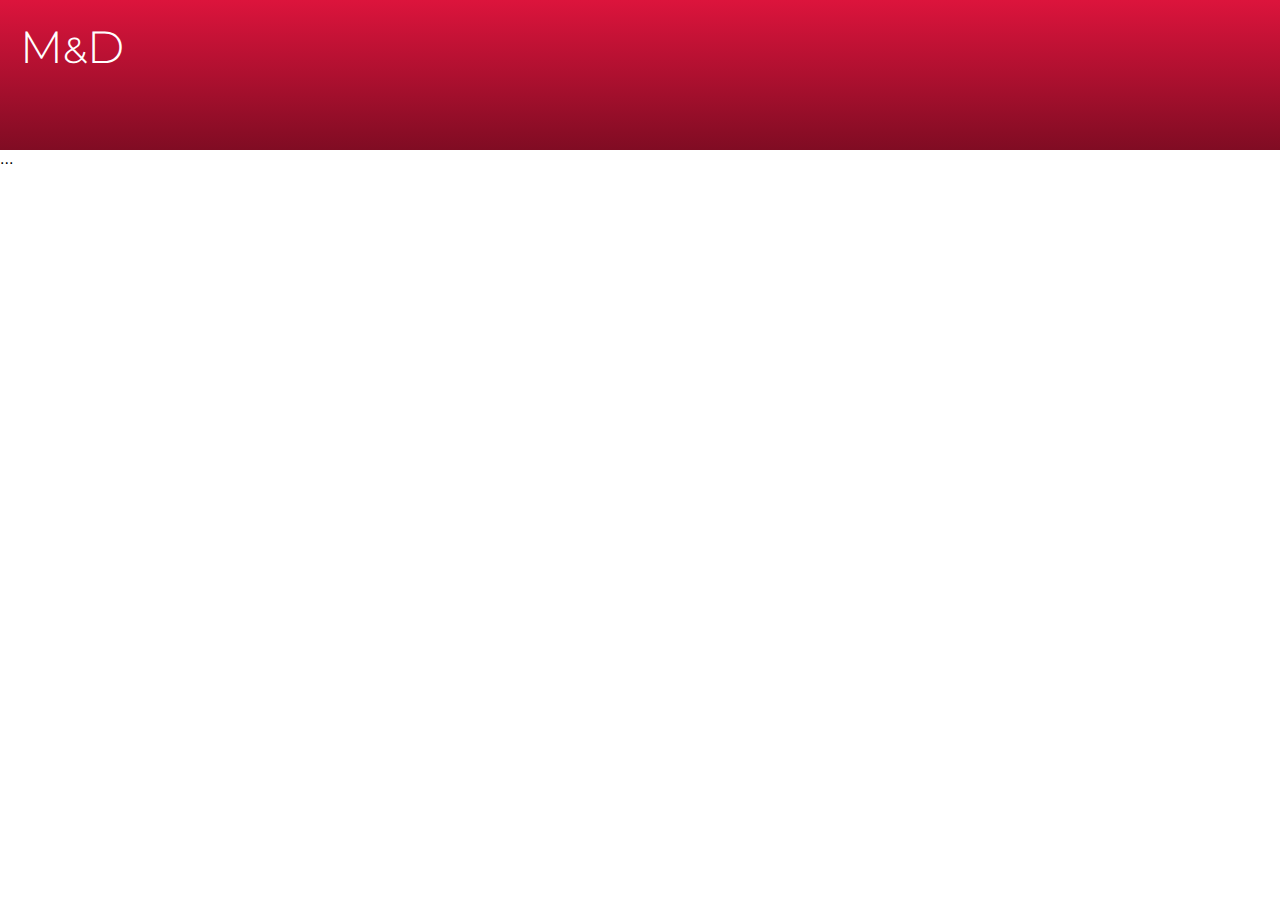
==== med/index.html @ c536caf4 "333" ====
<!DOCTYPE html>
<html lang="pt-br">
<head>
    <meta charset="UTF-8">
    <meta http-equiv="X-UA-Compatible" content="IE=edge">
    <meta name="viewport" content="width=device-width, initial-scale=1.0">
    <title>Document</title>
    <link rel="stylesheet" href="style.css">

</head>
<body>
    <header>
        <h1>M&D</h1>
        
    </header>
    <main>
        
              
        
    </main>
    <footer>
        <p>...</p>
    </footer><!--  <section>
                <p>Musicas que gostei do album.</p>
                  <h2>Somenthing Real & Here, Here and Here</h2>
                        <ul>
                            <li class="musica">Setting Up Sunday</li>
                  
                            <li class="musica">Courage, Robert</li>
                            <li class="musica">Getaways Turned Holidays</li>
                  
                            <li class="musica">Nineteen Stars</li>
                            <li class="musica">Masterpiece</li>
                  
                            <li class="musica">Indiana</li>
                  
                            <li class="musica">Tell Mary</li>
                  
                            <li class="musica">Roses</li>
                  
                            <li class="musica">Monster</li>
                        </ul>
                    <h2>It's Always Stormy in Tillamook</h2>
                        <ul>
                            <li>My Ugly Mouth</li>
                            <li>Less of Me</li>
                            <li>The Place Where I Feel Most Like Me</li>
                            <li>Down the Open Road</li>
                        </ul>
              </section>

                    <h2>Outras musicas</h2>
                    <ul>
                        <li>What are you into</li>
                        
                    </ul> -->
</body>
</html>
---- med/style.css ----
@charset "UTF-8";

@import url('https://fonts.googleapis.com/css2?family=Montserrat:ital,wght@0,100;0,200;0,300;0,400;0,500;0,600;0,700;0,800;0,900;1,100;1,200;1,300;1,400;1,500;1,600;1,700;1,800;1,900&family=Share+Tech+Mono&display=swap');

* {
    padding: 0px;
    margin: 0px;
}

:root {
        --cor01: #DC143C;
        --cor02: #800c23;
        --cor03: #E8153F;

        --fontepadrao: Arial, Helvetica, sans-serif;
        --fontespecial: 'Montserrat', sans-serif;
}

body {
   
    font-family: var(--fontepadrao);
}

header {
    height: 150px;
    background-image: linear-gradient(to bottom, var(--cor01), var(--cor02));
}

header h1 {
    padding-top: 20px;
    padding-left: 20px;
    color: white;
    font-variant: small-caps;
    font-family: var(--fontespecial);
    font-weight: 300;
    font-size: 2.8em;
}
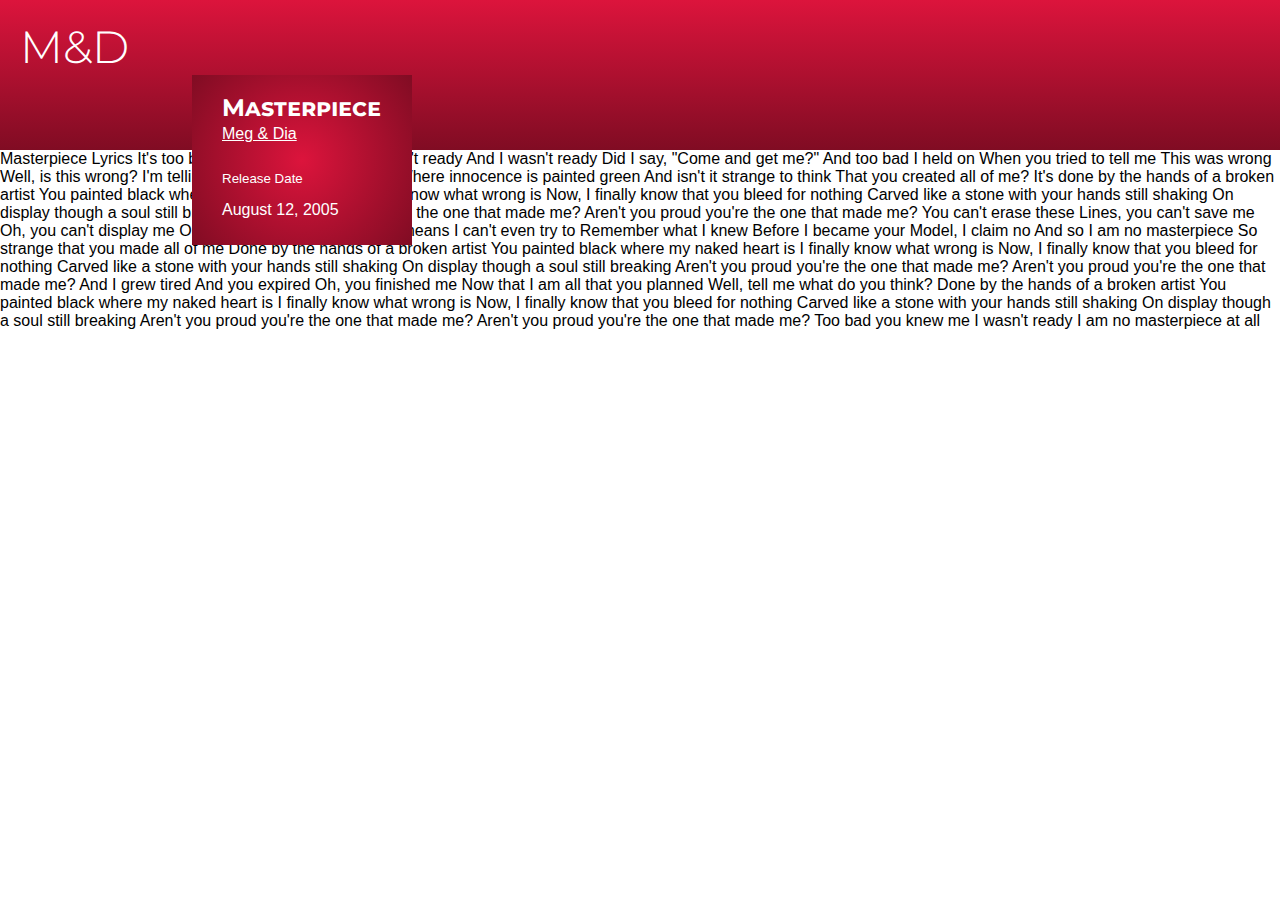
==== commit a9501cb6: "reborn" ====
--- a/med/index.html
+++ b/med/index.html
@@ -12,9 +12,73 @@
     <header>
         <h1>M&D</h1>
         
+        <div class="quadrado" id="masterpiece">
+            <section>
+                <h2>Masterpiece</h2>
+                <a href="#">Meg & Dia</a>
+                <p><sup>Release Date</sup> <br> August 12,  2005</p>
+            </section>
+            
+        </div>
     </header>
     <main>
-        
+        <section>
+            Masterpiece Lyrics
+It's too bad you knew me
+When I wasn't ready
+And I wasn't ready
+Did I say, "Come and get me?"
+And too bad I held on
+When you tried to tell me
+This was wrong
+Well, is this wrong?
+I'm telling you, I am no masterpiece
+Where innocence is painted green
+And isn't it strange to think
+That you created all of me?
+It's done by the hands of a broken artist
+You painted black where my naked heart is
+I finally know what wrong is
+Now, I finally know that you bleed for nothing
+Carved like a stone with your hands still shaking
+On display though a soul still breaking
+Aren't you proud you're the one that made me?
+Aren't you proud you're the one that made me?
+You can't erase these
+Lines, you can't save me
+Oh, you can't display me
+Oh, oh, you know what dismay means
+I can't even try to
+Remember what I knew
+Before I became your
+Model, I claim no
+And so I am no masterpiece
+So strange that you made all of me
+Done by the hands of a broken artist
+You painted black where my naked heart is
+I finally know what wrong is
+Now, I finally know that you bleed for nothing
+Carved like a stone with your hands still shaking
+On display though a soul still breaking
+Aren't you proud you're the one that made me?
+Aren't you proud you're the one that made me?
+And I grew tired
+And you expired
+Oh, you finished me
+Now that I am all that you planned
+Well, tell me what do you think?
+Done by the hands of a broken artist
+You painted black where my naked heart is
+I finally know what wrong is
+Now, I finally know that you bleed for nothing
+Carved like a stone with your hands still shaking
+On display though a soul still breaking
+Aren't you proud you're the one that made me?
+Aren't you proud you're the one that made me?
+Too bad you knew me
+I wasn't ready
+I am no masterpiece at all
+        </section>
               
         
     </main>
@@ -53,6 +117,8 @@
                     <ul>
                         <li>What are you into</li>
                         
+                        My Babys Better Than Yours
+                        
                     </ul> -->
 </body>
 </html>--- a/med/style.css
+++ b/med/style.css
@@ -24,14 +24,47 @@
 header {
     height: 150px;
     background-image: linear-gradient(to bottom, var(--cor01), var(--cor02));
+
+    position: relative;
 }
 
 header h1 {
     padding-top: 20px;
     padding-left: 20px;
     color: white;
-    font-variant: small-caps;
     font-family: var(--fontespecial);
     font-weight: 300;
     font-size: 2.8em;
 }
+
+.quadrado {
+    padding: 10px;
+    width: 200px;
+    height: 150px;
+
+    line-height: 1.6em;
+}
+
+#masterpiece {
+    background-image: radial-gradient(circle, var(--cor01), var(--cor02));
+
+    position: absolute;
+
+    top: 50%;
+    left: 15%;
+}
+
+.quadrado h2 {
+    padding-top: 10px;
+    padding-left: 20px;
+    color: white;
+    font-family: var(--fontespecial);
+    font-variant: small-caps;
+}
+
+.quadrado > section > a, p {
+   padding: 20px;
+   color: white;
+}
+
+
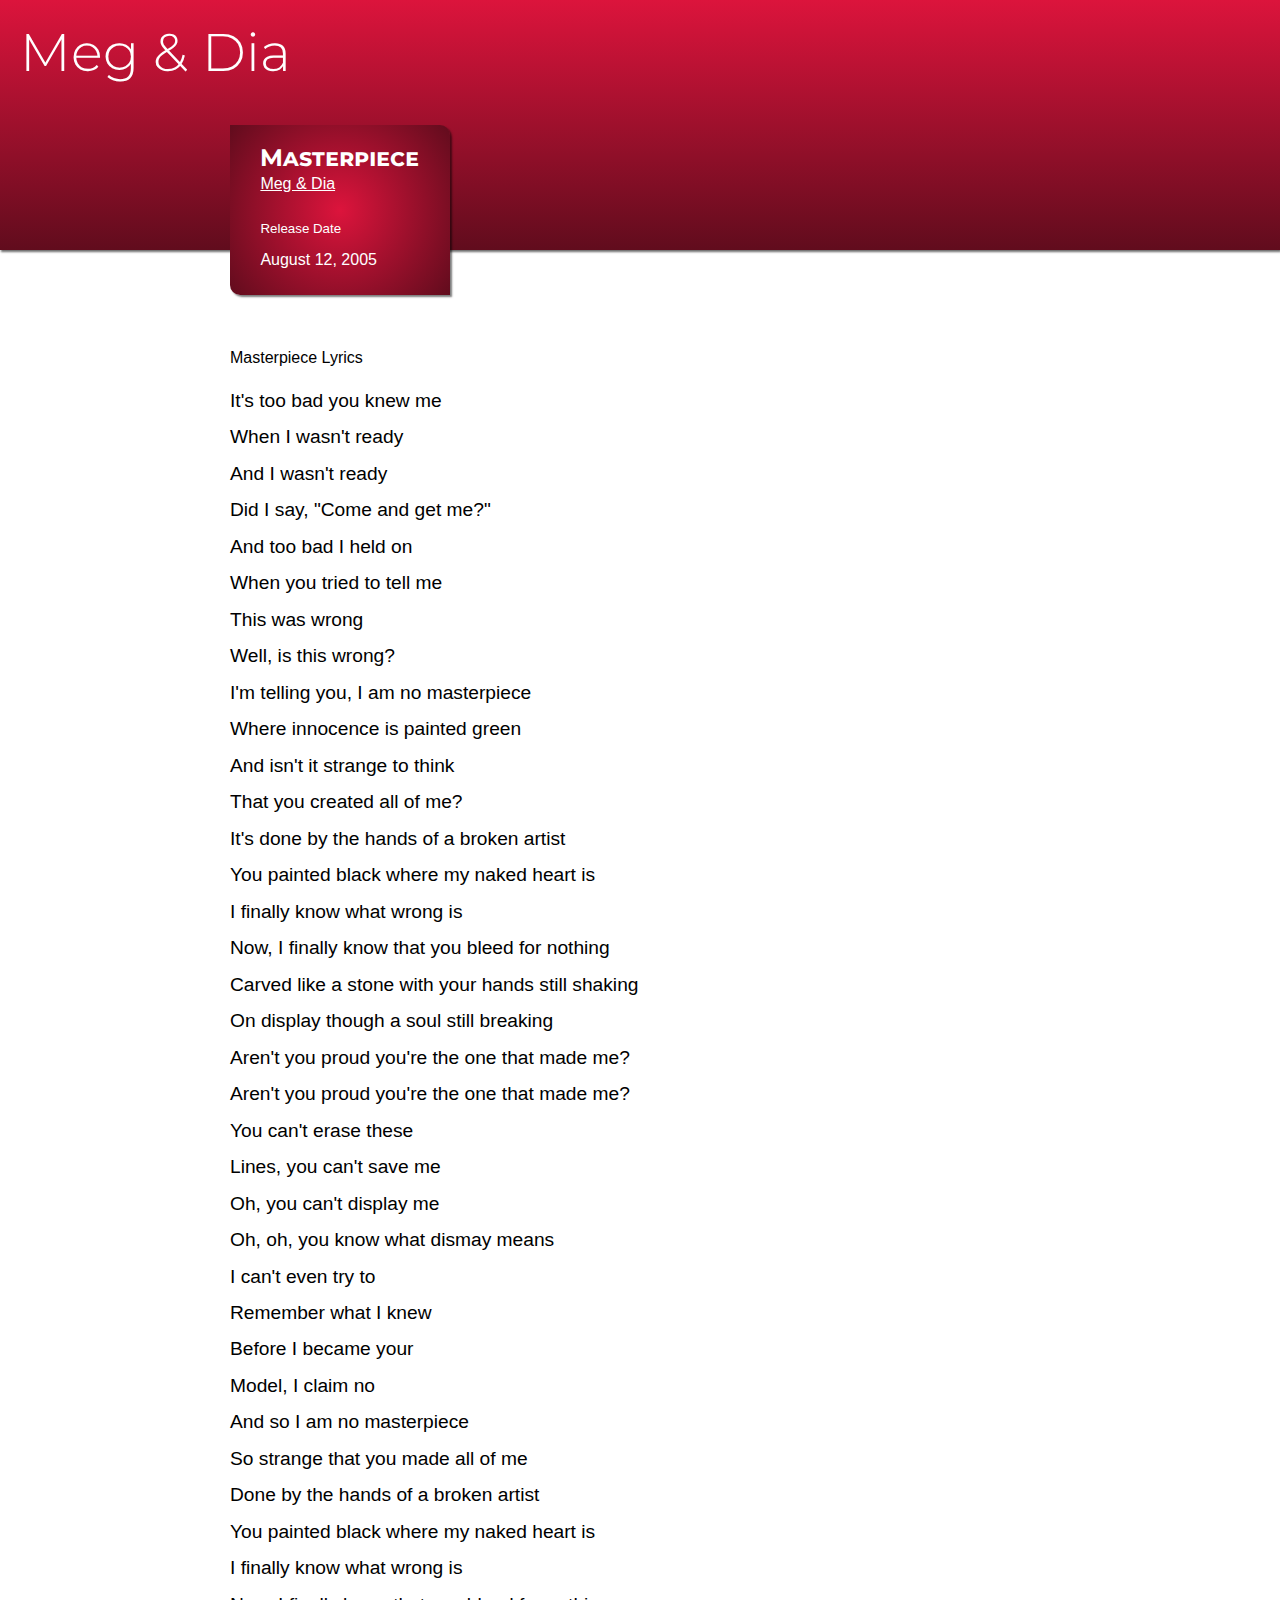
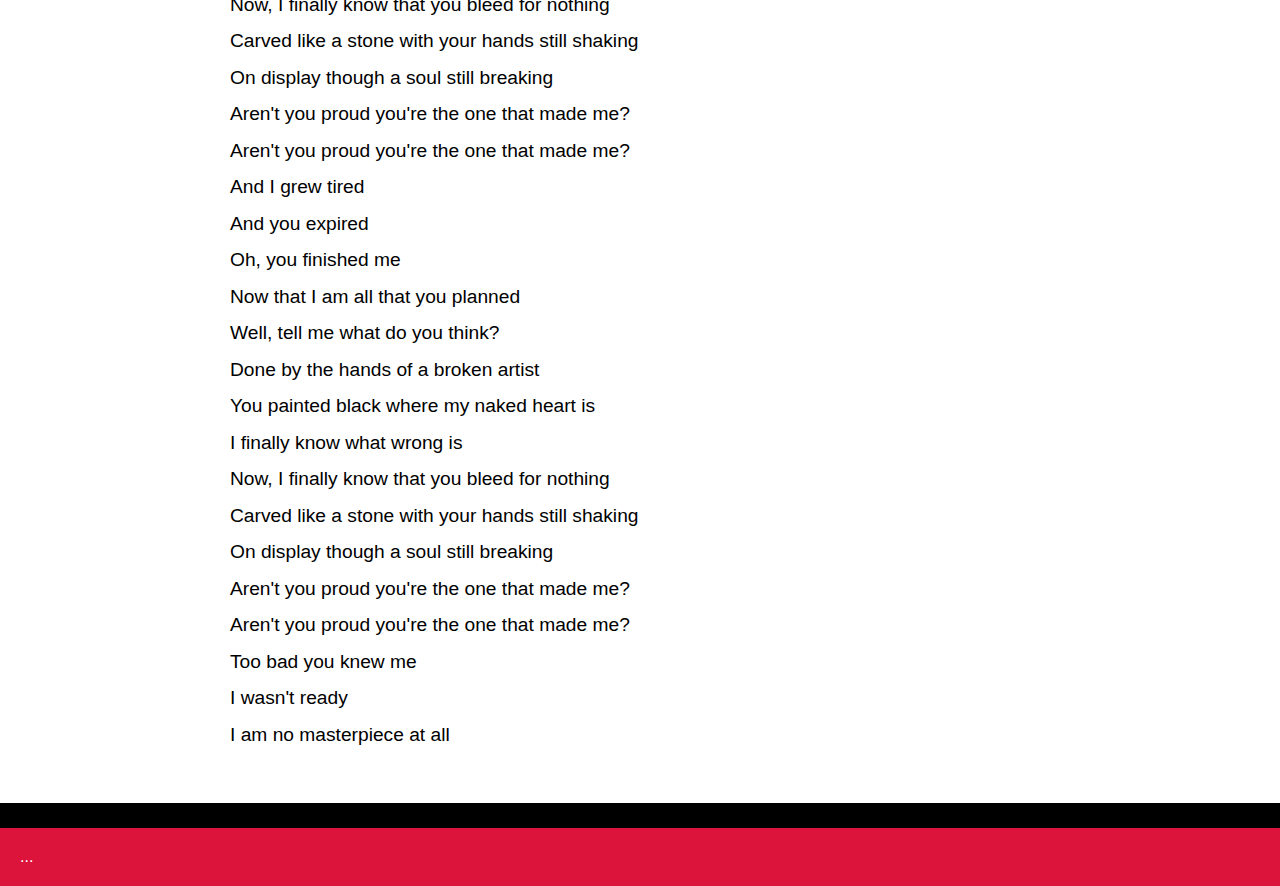
==== commit 4650e0e4: "Masterpiece" ====
--- a/med/index.html
+++ b/med/index.html
@@ -10,78 +10,82 @@
 </head>
 <body>
     <header>
-        <h1>M&D</h1>
-        
+        <h1>Meg & Dia</h1>      
         <div class="quadrado" id="masterpiece">
             <section>
                 <h2>Masterpiece</h2>
                 <a href="#">Meg & Dia</a>
                 <p><sup>Release Date</sup> <br> August 12,  2005</p>
-            </section>
-            
+            </section>  
         </div>
     </header>
     <main>
-        <section>
-            Masterpiece Lyrics
-It's too bad you knew me
-When I wasn't ready
-And I wasn't ready
-Did I say, "Come and get me?"
-And too bad I held on
-When you tried to tell me
-This was wrong
-Well, is this wrong?
-I'm telling you, I am no masterpiece
-Where innocence is painted green
-And isn't it strange to think
-That you created all of me?
-It's done by the hands of a broken artist
-You painted black where my naked heart is
-I finally know what wrong is
-Now, I finally know that you bleed for nothing
-Carved like a stone with your hands still shaking
-On display though a soul still breaking
-Aren't you proud you're the one that made me?
-Aren't you proud you're the one that made me?
-You can't erase these
-Lines, you can't save me
-Oh, you can't display me
-Oh, oh, you know what dismay means
-I can't even try to
-Remember what I knew
-Before I became your
-Model, I claim no
-And so I am no masterpiece
-So strange that you made all of me
-Done by the hands of a broken artist
-You painted black where my naked heart is
-I finally know what wrong is
-Now, I finally know that you bleed for nothing
-Carved like a stone with your hands still shaking
-On display though a soul still breaking
-Aren't you proud you're the one that made me?
-Aren't you proud you're the one that made me?
-And I grew tired
-And you expired
-Oh, you finished me
-Now that I am all that you planned
-Well, tell me what do you think?
-Done by the hands of a broken artist
-You painted black where my naked heart is
-I finally know what wrong is
-Now, I finally know that you bleed for nothing
-Carved like a stone with your hands still shaking
-On display though a soul still breaking
-Aren't you proud you're the one that made me?
-Aren't you proud you're the one that made me?
-Too bad you knew me
-I wasn't ready
-I am no masterpiece at all
+        <section class="lyrics">
+           
+                    <p> 
+                        <sup>Masterpiece Lyrics</sup> <br>
+                        It's too bad you knew me <br>
+                        When I wasn't ready <br>
+                        And I wasn't ready <br>
+                        Did I say, "Come and get me?" <br>
+                        And too bad I held on <br>
+                        When you tried to tell me <br>
+                        This was wrong <br>
+                        Well, is this wrong? <br>
+                        I'm telling you, I am no masterpiece <br>
+                        Where innocence is painted green <br>
+                        And isn't it strange to think <br>
+                        That you created all of me? <br>
+                        It's done by the hands of a broken artist <br>
+                        You painted black where my naked heart is <br>
+                        I finally know what wrong is <br>
+                        Now, I finally know that you bleed for nothing <br>
+                        Carved like a stone with your hands still shaking <br>
+                        On display though a soul still breaking <br>
+                        Aren't you proud you're the one that made me? <br>
+                        Aren't you proud you're the one that made me? <br>
+                        You can't erase these <br>
+                        Lines, you can't save me <br>
+                        Oh, you can't display me <br>
+                        Oh, oh, you know what dismay means <br>
+                        I can't even try to <br>
+                        Remember what I knew <br>
+                        Before I became your <br>
+                        Model, I claim no <br>
+                        And so I am no masterpiece <br>
+                        So strange that you made all of me <br>
+                        Done by the hands of a broken artist <br>
+                        You painted black where my naked heart is <br>
+                        I finally know what wrong is <br>
+                        Now, I finally know that you bleed for nothing <br>
+                        Carved like a stone with your hands still shaking <br>
+                        On display though a soul still breaking <br>
+                        Aren't you proud you're the one that made me? <br>
+                        Aren't you proud you're the one that made me? <br>
+                        And I grew tired <br>
+                        And you expired <br>
+                        Oh, you finished me <br>
+                        Now that I am all that you planned <br>
+                        Well, tell me what do you think? <br>
+                        Done by the hands of a broken artist <br>
+                        You painted black where my naked heart is <br>
+                        I finally know what wrong is <br>
+                        Now, I finally know that you bleed for nothing <br>
+                        Carved like a stone with your hands still shaking <br>
+                        On display though a soul still breaking <br>
+                        Aren't you proud you're the one that made me? <br>
+                        Aren't you proud you're the one that made me? <br>
+                        Too bad you knew me <br>
+                        I wasn't ready <br>
+                        I am no masterpiece at all
+                    </p>
         </section>
               
         
     </main>
+    <div class="separa">
+
+    </div>
     <footer>
         <p>...</p>
     </footer><!--  <section>
@@ -118,6 +122,12 @@
                         <li>What are you into</li>
                         
                         My Babys Better Than Yours
+
+                        Separate
+
+                        Wherever I Go
+
+                        Little Fires
                         
                     </ul> -->
 </body>
--- a/med/style.css
+++ b/med/style.css
@@ -1,6 +1,11 @@
 @charset "UTF-8";
 
 @import url('https://fonts.googleapis.com/css2?family=Montserrat:ital,wght@0,100;0,200;0,300;0,400;0,500;0,600;0,700;0,800;0,900;1,100;1,200;1,300;1,400;1,500;1,600;1,700;1,800;1,900&family=Share+Tech+Mono&display=swap');
+
+
+@import url('https://fonts.googleapis.com/css2?family=Passion+One:wght@400;700;900&display=swap');
+
+@import url('https://fonts.googleapis.com/css2?family=Sriracha&display=swap');
 
 * {
     padding: 0px;
@@ -9,9 +14,11 @@
 
 :root {
         --cor01: #DC143C;
-        --cor02: #800c23;
+        --cor02: #610c1d;
         --cor03: #E8153F;
 
+        --font1: 'Passion One', cursive;
+        --font2: 'Sriracha', cursive;
         --fontepadrao: Arial, Helvetica, sans-serif;
         --fontespecial: 'Montserrat', sans-serif;
 }
@@ -21,20 +28,27 @@
     font-family: var(--fontepadrao);
 }
 
+
 header {
-    height: 150px;
+    height: 250px;
     background-image: linear-gradient(to bottom, var(--cor01), var(--cor02));
 
     position: relative;
+
+    box-shadow: 1px 2px 2px rgba(0, 0, 0, 0.571);
 }
 
 header h1 {
+
+
     padding-top: 20px;
     padding-left: 20px;
     color: white;
     font-family: var(--fontespecial);
     font-weight: 300;
-    font-size: 2.8em;
+    font-size: 3.3em;
+
+
 }
 
 .quadrado {
@@ -43,15 +57,8 @@
     height: 150px;
 
     line-height: 1.6em;
-}
-
-#masterpiece {
-    background-image: radial-gradient(circle, var(--cor01), var(--cor02));
-
-    position: absolute;
-
-    top: 50%;
-    left: 15%;
+    border-radius: 0px 10px;
+    box-shadow:  2px 2px 2px rgba(0, 0, 0, 0.519);
 }
 
 .quadrado h2 {
@@ -67,4 +74,42 @@
    color: white;
 }
 
+/* especificas //////////////////////////////////////////////////////// */
 
+#masterpiece {
+    background-image: radial-gradient(circle, var(--cor01), var(--cor02));
+
+    position: absolute;
+
+    top: 50%;
+    left: 18%;
+}
+
+
+
+
+
+section.lyrics {
+    margin-top: 70px;
+    margin-left: 210px;  
+}
+
+section.lyrics p {
+    margin-bottom: 30px;
+    color: black;
+
+    font-size: 1.2em;
+    font-weight: normal;
+    font-family: var(--fontepadrao);
+
+    line-height: 1.9em;
+}
+
+div.separa {
+    height: 25px;
+    background-color: black;
+}
+
+footer {
+    background-color: var(--cor01);
+}
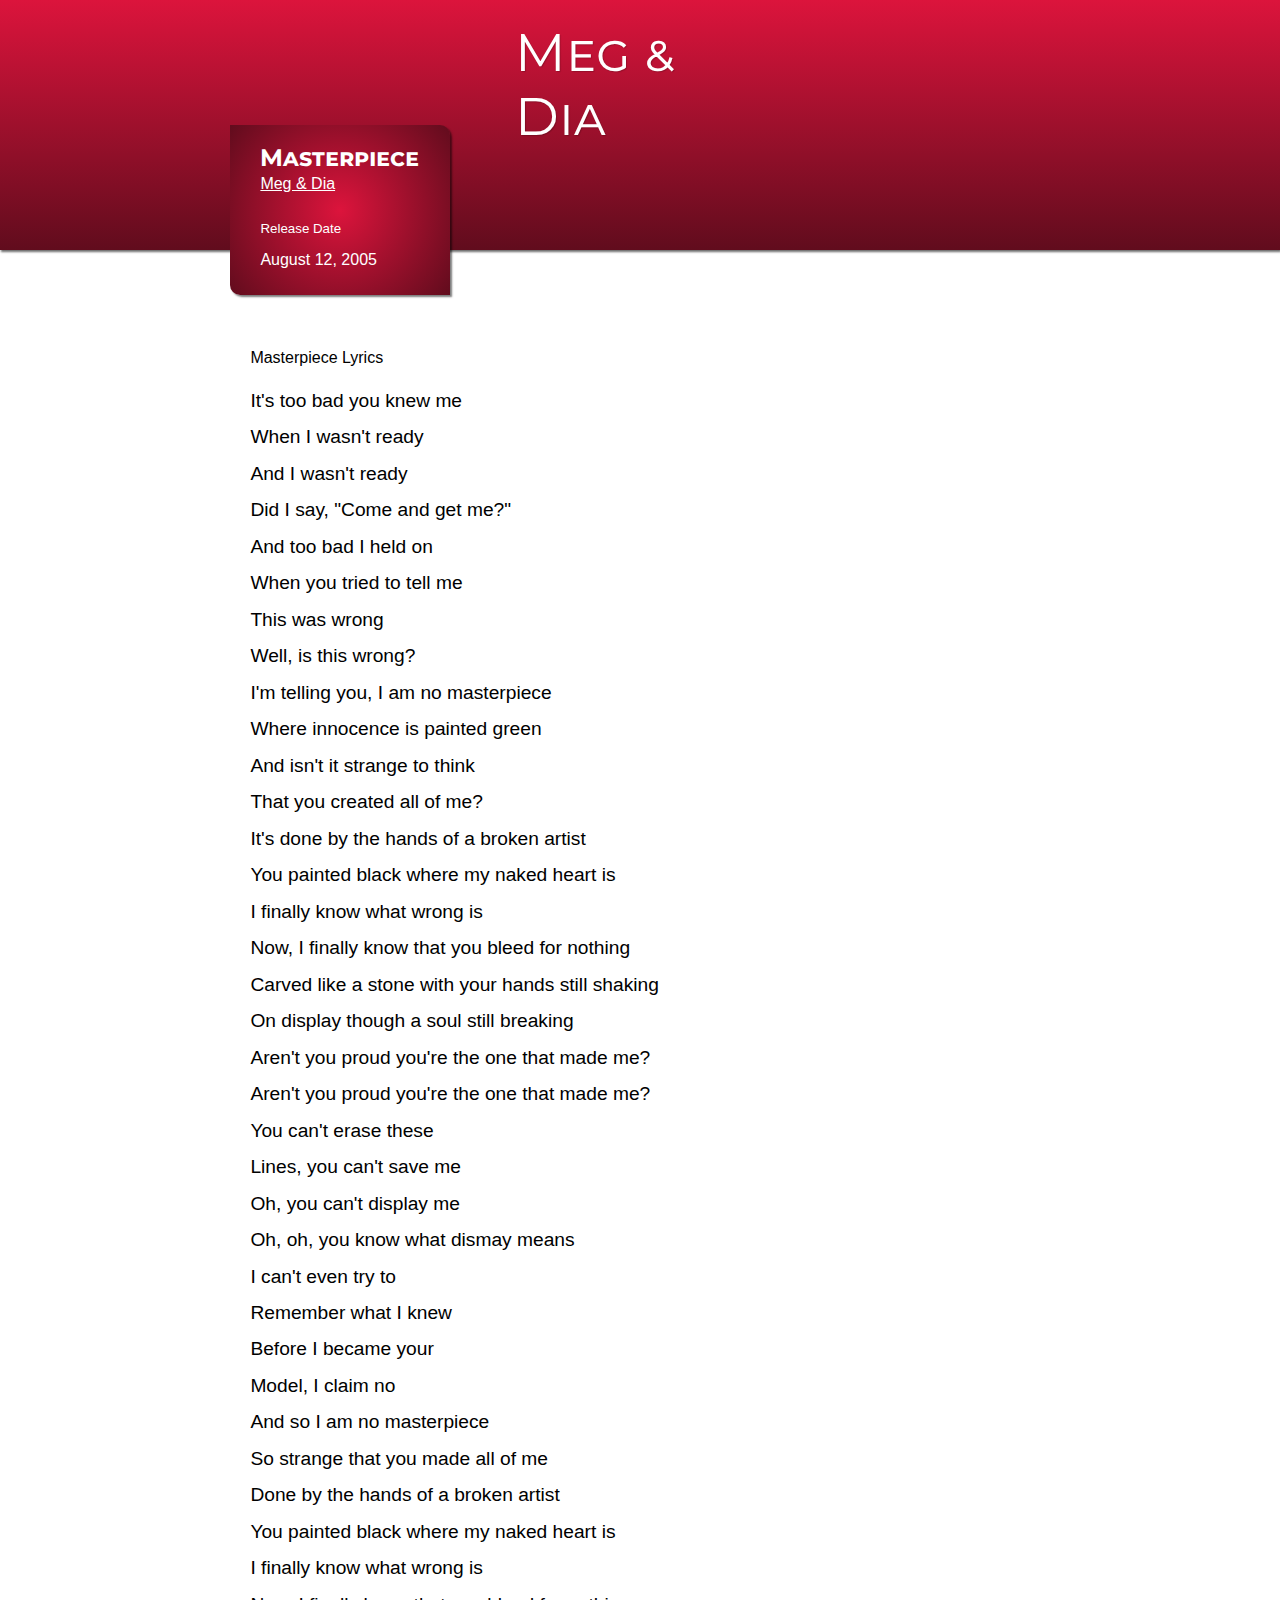
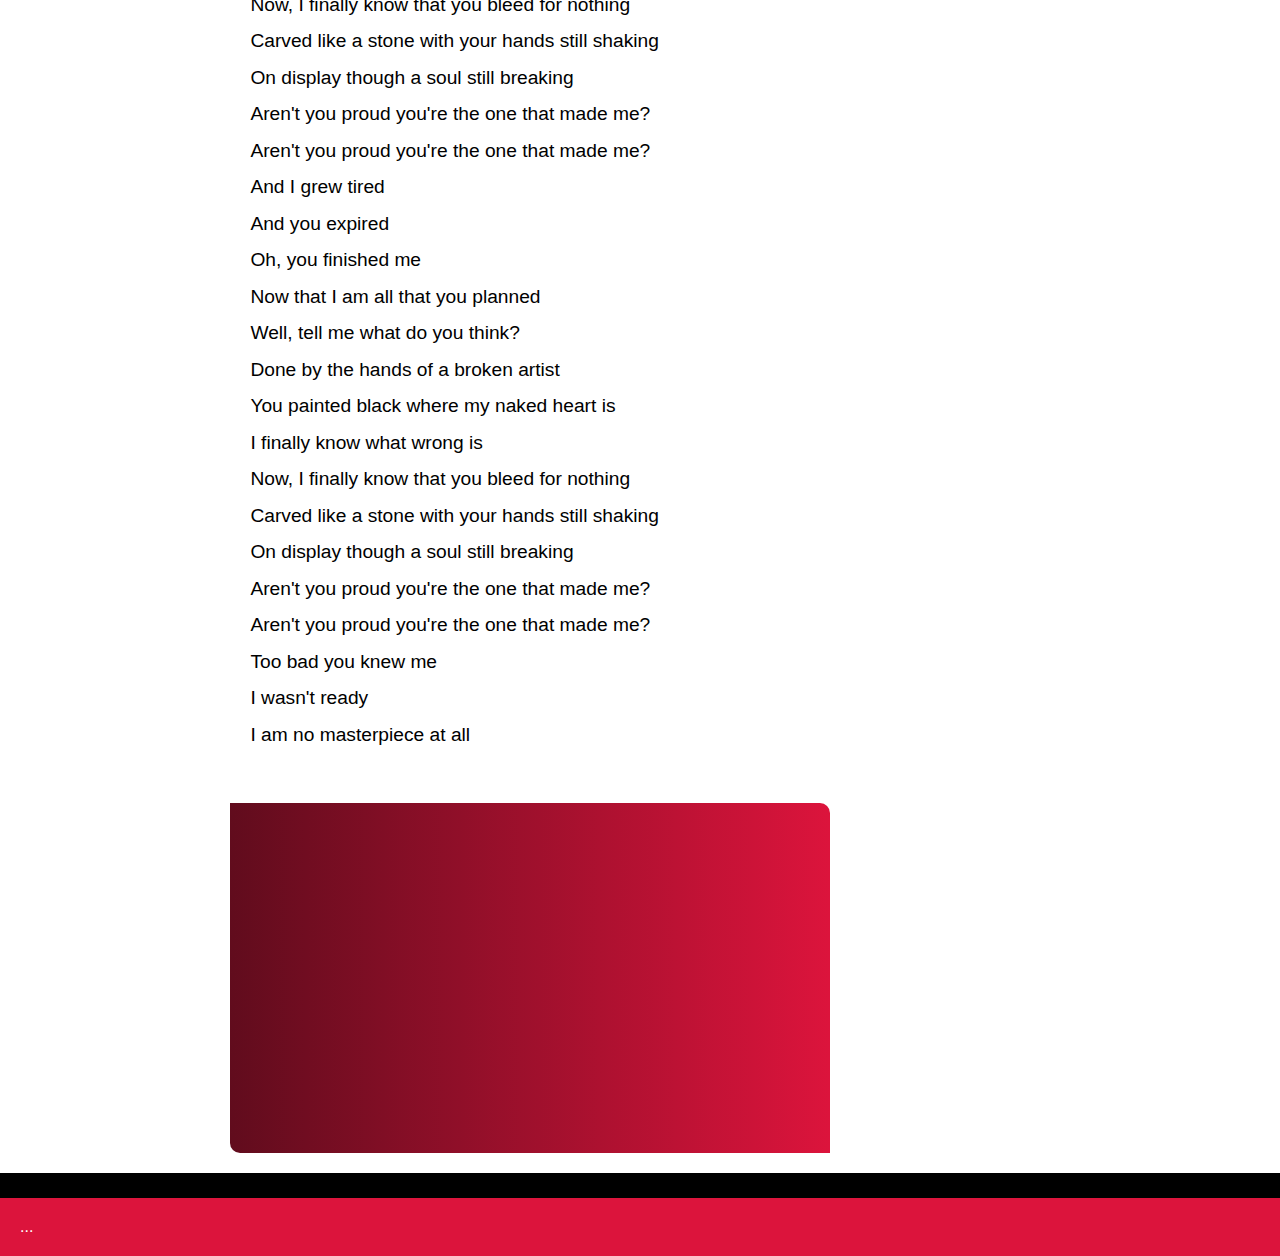
==== commit 009b1249: "masterpiece" ====
--- a/med/index.html
+++ b/med/index.html
@@ -78,9 +78,14 @@
                         Too bad you knew me <br>
                         I wasn't ready <br>
                         I am no masterpiece at all
-                    </p>
+                    </p>    
         </section>
-              
+
+                <aside>
+                    <div class="video">
+                            <iframe width="560" height="315" src="https://www.youtube.com/embed/NO_gEatdP9g" title="YouTube video player" frameborder="0" allow="accelerometer; autoplay; clipboard-write; encrypted-media; gyroscope; picture-in-picture" allowfullscreen></iframe>
+                    </div>
+                </aside>
         
     </main>
     <div class="separa">
--- a/med/style.css
+++ b/med/style.css
@@ -15,7 +15,7 @@
 :root {
         --cor01: #DC143C;
         --cor02: #610c1d;
-        --cor03: #E8153F;
+        --cor03: #f30a39;
 
         --font1: 'Passion One', cursive;
         --font2: 'Sriracha', cursive;
@@ -39,16 +39,18 @@
 }
 
 header h1 {
-
-
-    padding-top: 20px;
-    padding-left: 20px;
+    margin: auto;
+    padding: 20px;
+    width:250px;
     color: white;
     font-family: var(--fontespecial);
-    font-weight: 300;
+    font-variant: small-caps;
+    font-weight: 400;
     font-size: 3.3em;
 
+    text-shadow: 1px 1px 1px rgba(0, 0, 0, 0.193);
 
+    
 }
 
 .quadrado {
@@ -74,6 +76,10 @@
    color: white;
 }
 
+main {
+    max-width: 800px;
+}
+
 /* especificas //////////////////////////////////////////////////////// */
 
 #masterpiece {
@@ -85,13 +91,16 @@
     left: 18%;
 }
 
+/* especificas fim //////////////////////////////////////////////////////// */
 
 
 
 
 section.lyrics {
     margin-top: 70px;
-    margin-left: 210px;  
+    margin-left: 18vw;
+
+
 }
 
 section.lyrics p {
@@ -105,7 +114,35 @@
     line-height: 1.9em;
 }
 
+aside {
+    background-image: linear-gradient(to right, var(--cor02),var(--cor01));
+
+    width: 600px;
+    height: 350px;
+
+    margin-left: 18vw;
+    
+    border-radius: 0px 10px;
+}
+
+div.video {
+    background-image: radial-gradient(circle, var(--cor2), var(--cor1));
+    padding-bottom: 56%;
+    position: relative;
+}
+
+div.video > iframe {
+    position: absolute;
+    top: 50%;
+    left: 50%;
+    width: 80%;
+    height: 80%;
+
+    transform: translate(-50%, -50%);
+}
+
 div.separa {
+    margin-top: 20px;
     height: 25px;
     background-color: black;
 }
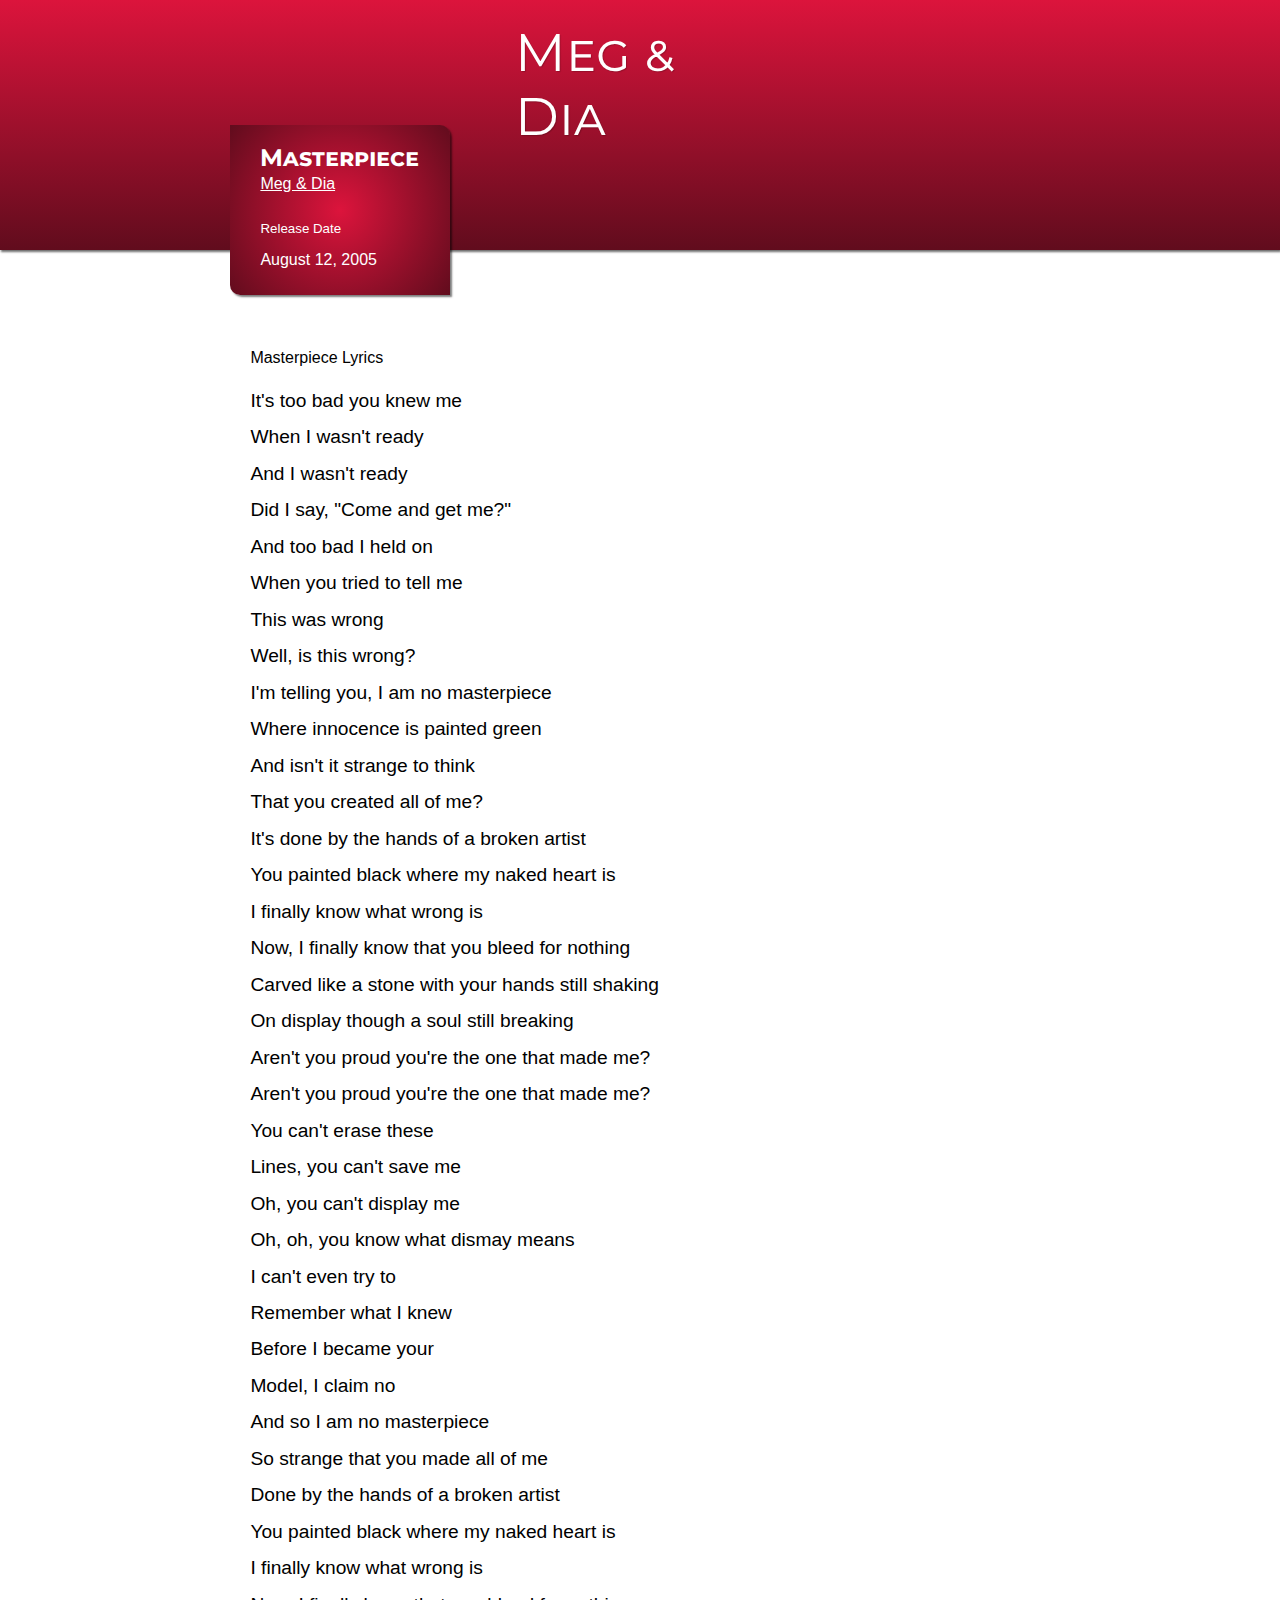
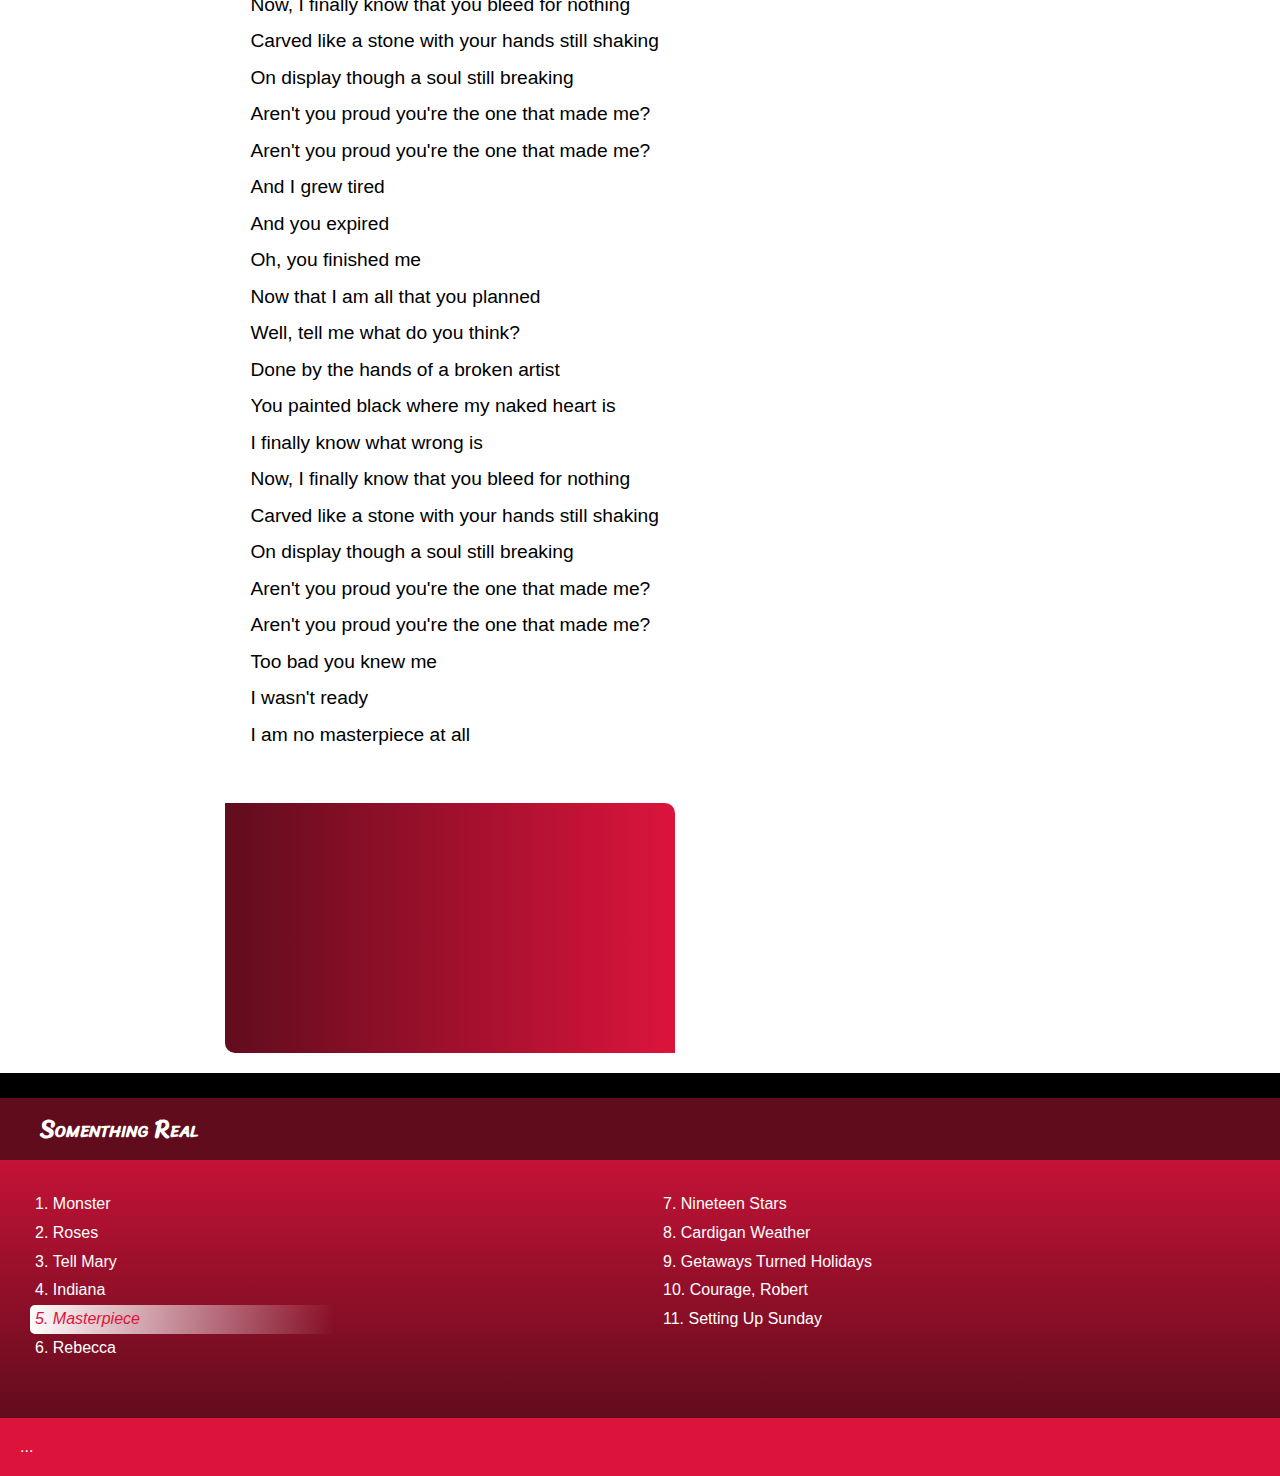
==== commit 6c246597: "masterpiece" ====
--- a/med/index.html
+++ b/med/index.html
@@ -6,6 +6,13 @@
     <meta name="viewport" content="width=device-width, initial-scale=1.0">
     <title>Document</title>
     <link rel="stylesheet" href="style.css">
+    <style>
+        #masterpieceli {
+            background-image: linear-gradient(to right, white, transparent);
+            color: #dc143c;
+            font-style: italic;
+        }
+    </style>
 
 </head>
 <body>
@@ -91,9 +98,52 @@
     <div class="separa">
 
     </div>
+
+    <section class="lista">
+
+        <h2>Somenthing Real</h2>
+
+        
+        <ol>
+            <nav>
+                <li>Monster</li>
+                <li>Roses</li>
+                <li>Tell Mary</li>
+                <li>Indiana</li>
+                <li id="masterpieceli">Masterpiece</li>
+                <li>Rebecca</li>
+                <li>Nineteen Stars</li>
+                <li>Cardigan Weather</li>
+                <li>Getaways Turned Holidays</li>
+                <li>Courage, Robert</li>
+                <li>Setting Up Sunday</li>
+            </nav>
+        </ol>
+
+    </section>
+
     <footer>
         <p>...</p>
-    </footer><!--  <section>
+    </footer>
+    
+    
+    
+    
+    
+    
+    
+    
+    
+    
+    
+    
+    
+    
+    
+    
+    
+    
+    <!--  <section>
                 <p>Musicas que gostei do album.</p>
                   <h2>Somenthing Real & Here, Here and Here</h2>
                         <ul>
--- a/med/style.css
+++ b/med/style.css
@@ -77,7 +77,7 @@
 }
 
 main {
-    max-width: 800px;
+    max-width: 900px;
 }
 
 /* especificas //////////////////////////////////////////////////////// */
@@ -117,10 +117,10 @@
 aside {
     background-image: linear-gradient(to right, var(--cor02),var(--cor01));
 
-    width: 600px;
-    height: 350px;
+    width: 450px;
+    height: 250px;
 
-    margin-left: 18vw;
+    margin: auto;
     
     border-radius: 0px 10px;
 }
@@ -135,8 +135,8 @@
     position: absolute;
     top: 50%;
     left: 50%;
-    width: 80%;
-    height: 80%;
+    width: 90%;
+    height: 90%;
 
     transform: translate(-50%, -50%);
 }
@@ -147,6 +147,39 @@
     background-color: black;
 }
 
+
+section.lista {
+    background-image: linear-gradient(to bottom, var(--cor01), var(--cor02));
+    color: white;
+    height: 300px;
+    padding: 10px;
+}
+
+.lista h2 {
+    margin: -10px;
+    padding: 10px 0px 10px 40px;
+    background-color: #610c1d;
+
+    font-family: var(--font2);
+    font-variant: small-caps;
+}
+
+.lista ol {
+    padding:  40px 0px 0px 20px;
+    list-style-position: inside;
+    columns: 2;
+}
+
+.lista ol > nav > li {
+    line-height: 1.8em;
+    width: 300px;
+    padding-left: 5px;
+
+    border-bottom-left-radius: 5px;
+    border-top-left-radius: 5px;
+
+}
+
 footer {
     background-color: var(--cor01);
 }
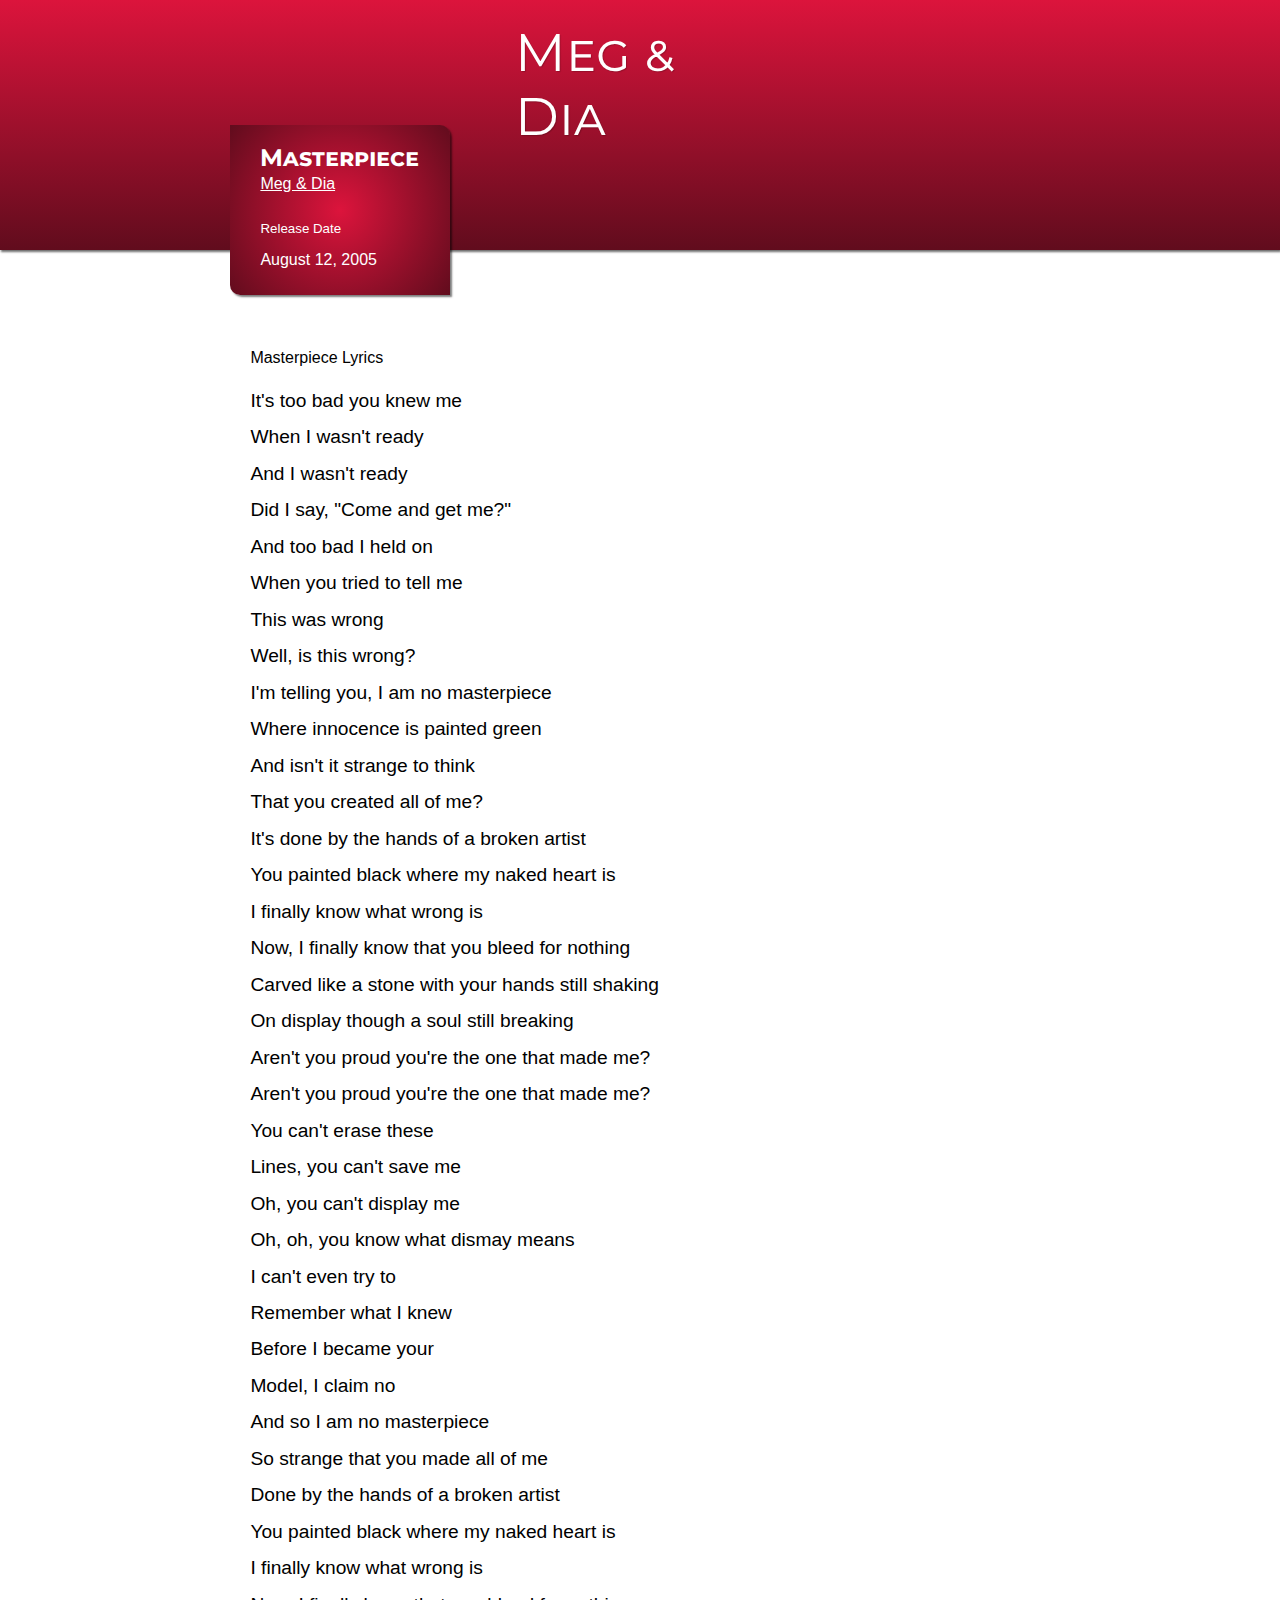
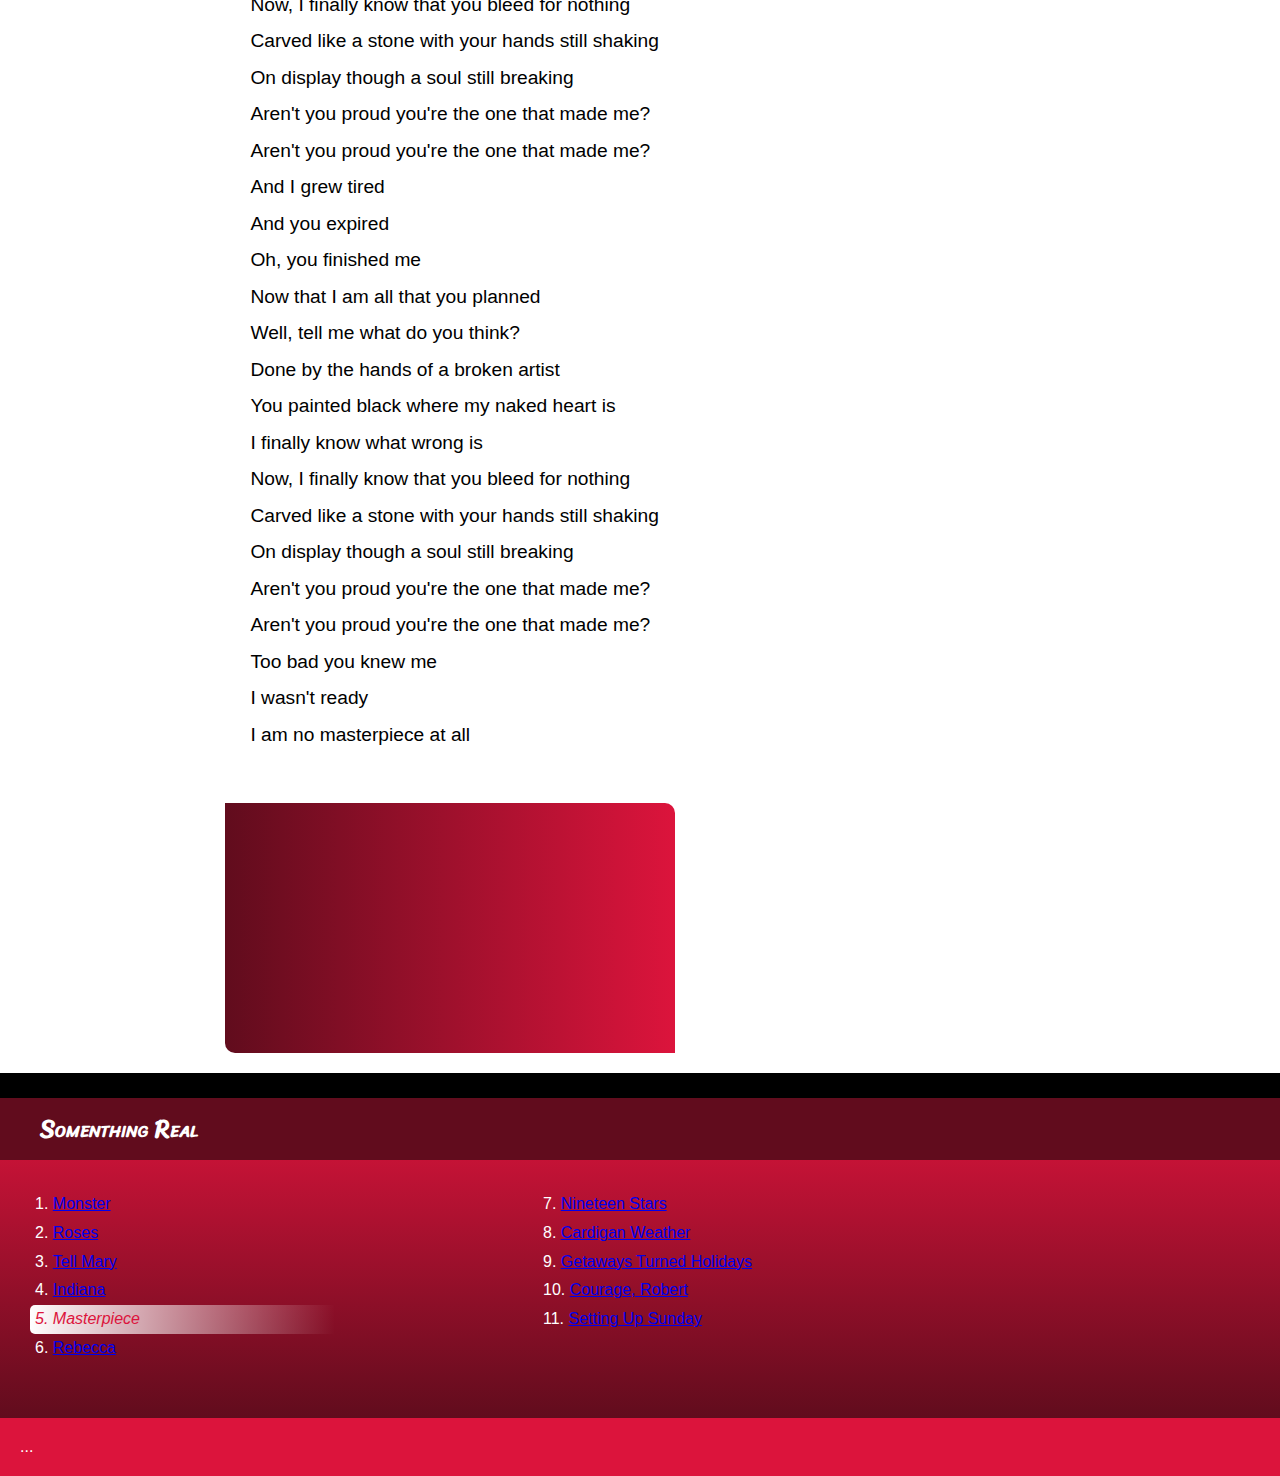
==== commit 1ee53b20: "LI" ====
--- a/med/index.html
+++ b/med/index.html
@@ -106,17 +106,17 @@
         
         <ol>
             <nav>
-                <li>Monster</li>
-                <li>Roses</li>
-                <li>Tell Mary</li>
-                <li>Indiana</li>
-                <li id="masterpieceli">Masterpiece</li>
-                <li>Rebecca</li>
-                <li>Nineteen Stars</li>
-                <li>Cardigan Weather</li>
-                <li>Getaways Turned Holidays</li>
-                <li>Courage, Robert</li>
-                <li>Setting Up Sunday</li>
+                <li><a href="#">Monster</a></li>
+                <li><a href="#">Roses</a></li>
+                <li><a href="#">Tell Mary</a></li>
+                <li><a href="#">Indiana</a></li>
+                <li id="masterpieceli"><a>Masterpiece</a></li>
+                <li><a href="#">Rebecca</a></li>
+                <li><a href="#">Nineteen Stars</a></li>
+                <li><a href="#">Cardigan Weather</a></li>
+                <li><a href="#">Getaways Turned Holidays</a></li>
+                <li><a href="#">Courage, Robert</a></li>
+                <li><a href="#">Setting Up Sunday</a></li>
             </nav>
         </ol>
 
--- a/med/style.css
+++ b/med/style.css
@@ -165,6 +165,7 @@
 }
 
 .lista ol {
+    max-width: 1000px;
     padding:  40px 0px 0px 20px;
     list-style-position: inside;
     columns: 2;
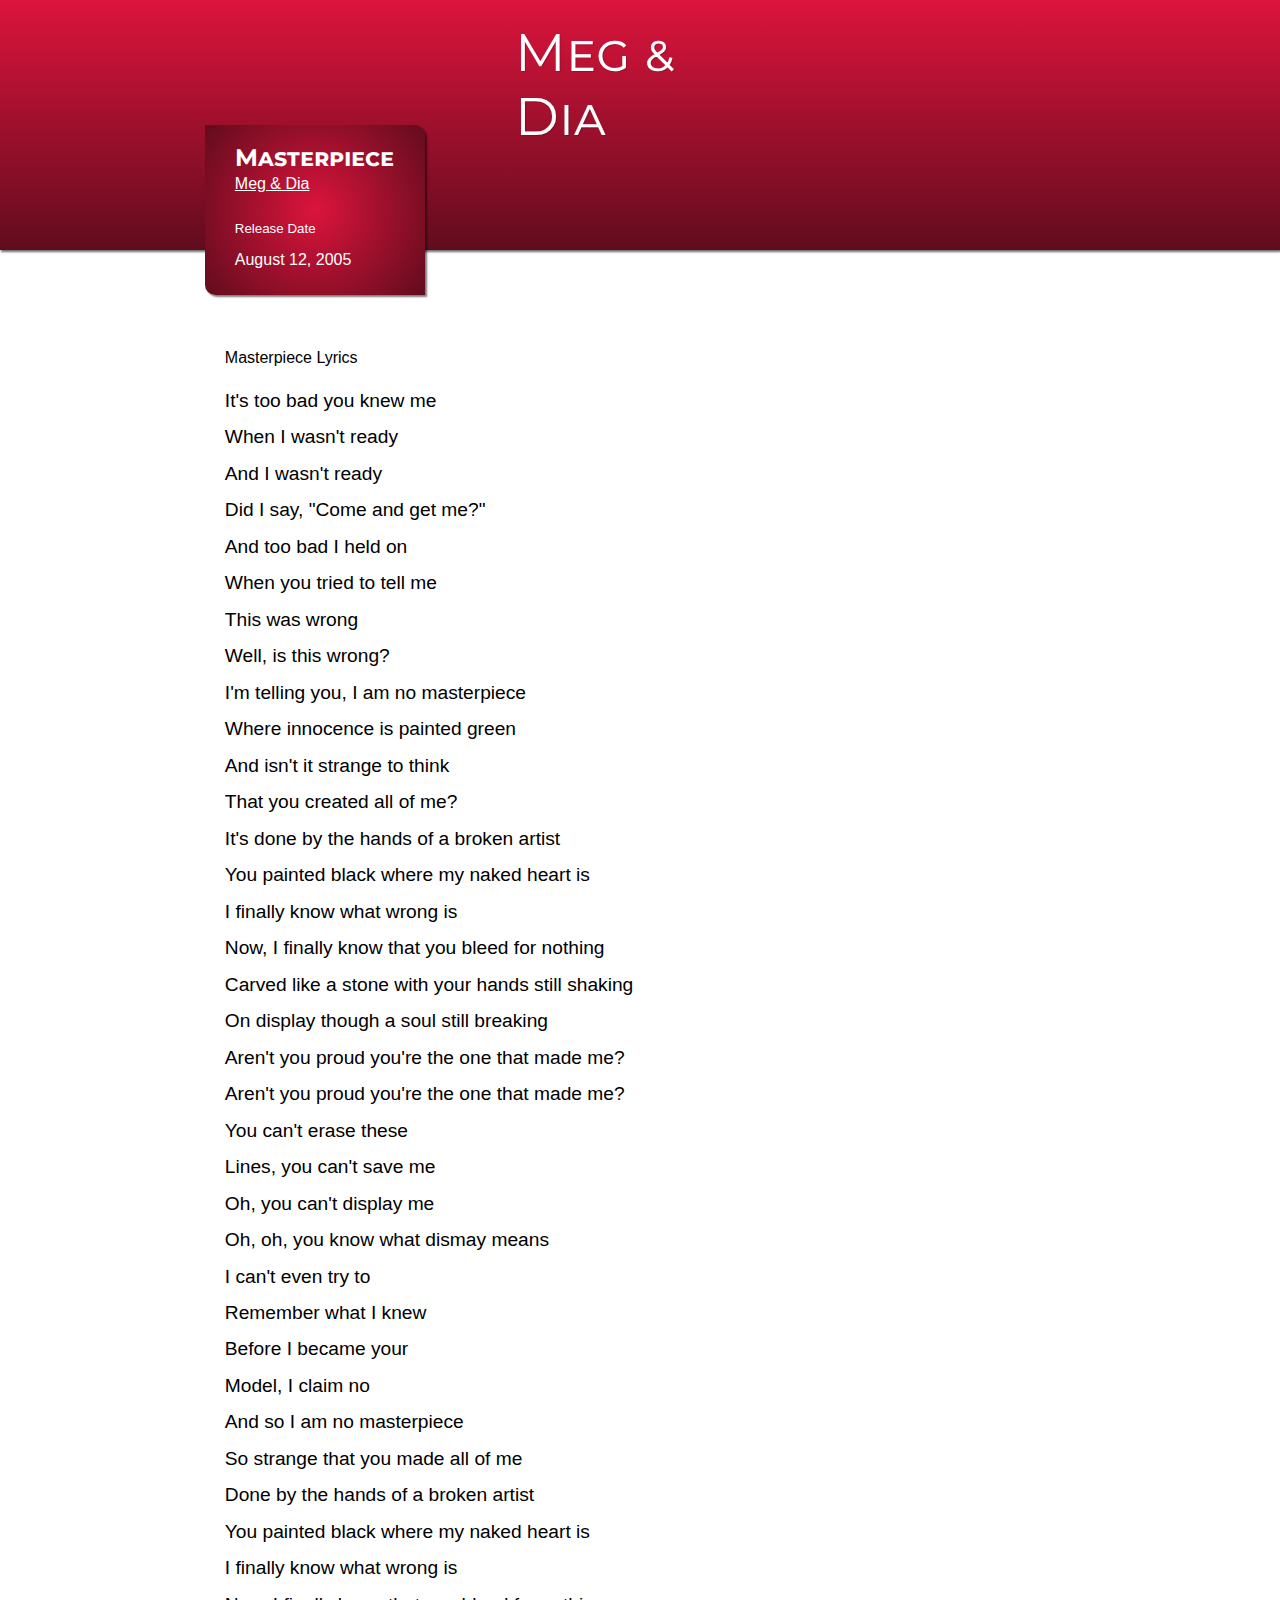
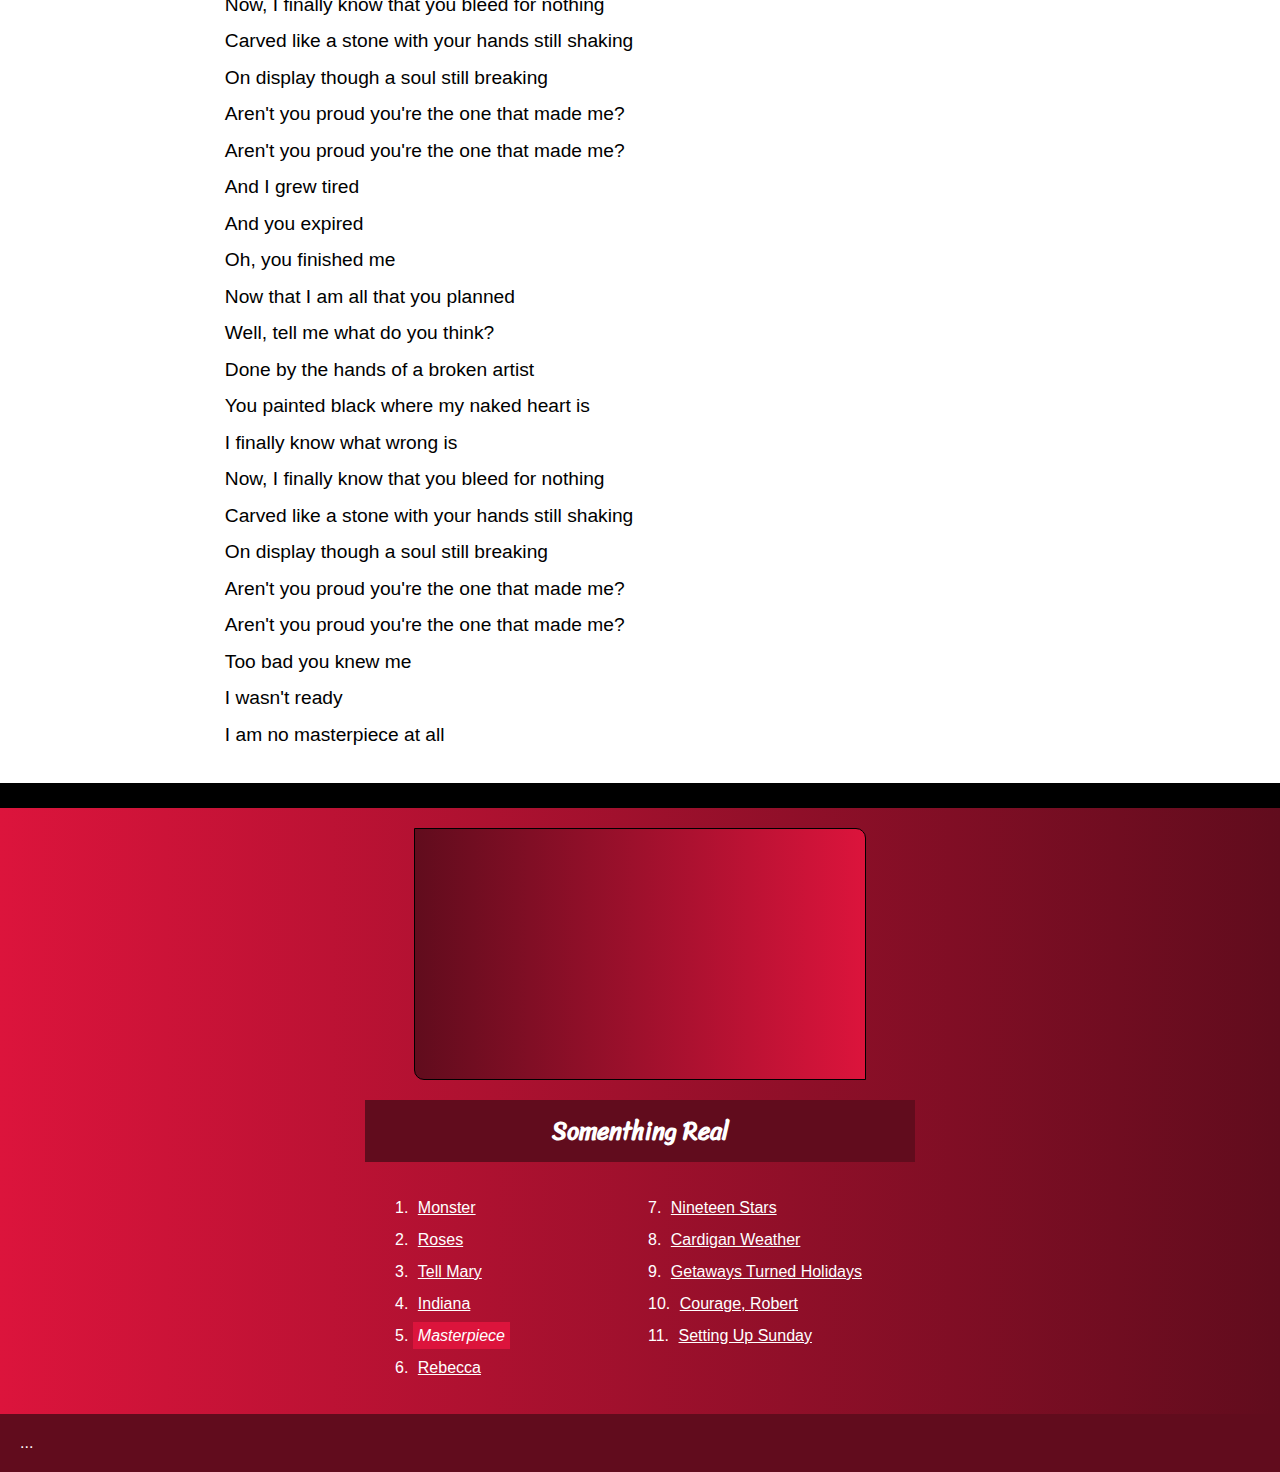
==== commit 6aabd254: "roses" ====
--- a/med/index.html
+++ b/med/index.html
@@ -7,10 +7,11 @@
     <title>Document</title>
     <link rel="stylesheet" href="style.css">
     <style>
-        #masterpieceli {
-            background-image: linear-gradient(to right, white, transparent);
-            color: #dc143c;
+
+        #masterpicea {
+            background-color: #dc143c;
             font-style: italic;
+            text-decoration: none;
         }
     </style>
 
@@ -18,7 +19,7 @@
 <body>
     <header>
         <h1>Meg & Dia</h1>      
-        <div class="quadrado" id="masterpiece">
+        <div class="quadrado" id="musica">
             <section>
                 <h2>Masterpiece</h2>
                 <a href="#">Meg & Dia</a>
@@ -88,37 +89,41 @@
                     </p>    
         </section>
 
-                <aside>
-                    <div class="video">
-                            <iframe width="560" height="315" src="https://www.youtube.com/embed/NO_gEatdP9g" title="YouTube video player" frameborder="0" allow="accelerometer; autoplay; clipboard-write; encrypted-media; gyroscope; picture-in-picture" allowfullscreen></iframe>
-                    </div>
-                </aside>
-        
-    </main>
     <div class="separa">
 
     </div>
+                <section class="video">
+                    <aside>
+                        <div class="video">
+                                <iframe width="560" height="315" src="https://www.youtube.com/embed/NO_gEatdP9g" title="YouTube video player" frameborder="0" allow="accelerometer; autoplay; clipboard-write; encrypted-media; gyroscope; picture-in-picture" allowfullscreen></iframe>
+                        </div>
+                    </aside>
+                </section>
+        
+    </main>
+
 
     <section class="lista">
 
-        <h2>Somenthing Real</h2>
-
-        
-        <ol>
+        <div>
+            <h2>Somenthing Real</h2>
+            
             <nav>
-                <li><a href="#">Monster</a></li>
-                <li><a href="#">Roses</a></li>
-                <li><a href="#">Tell Mary</a></li>
-                <li><a href="#">Indiana</a></li>
-                <li id="masterpieceli"><a>Masterpiece</a></li>
-                <li><a href="#">Rebecca</a></li>
-                <li><a href="#">Nineteen Stars</a></li>
-                <li><a href="#">Cardigan Weather</a></li>
-                <li><a href="#">Getaways Turned Holidays</a></li>
-                <li><a href="#">Courage, Robert</a></li>
-                <li><a href="#">Setting Up Sunday</a></li>
+                <ol>
+                        <li><a href="monster.html">Monster</a></li>
+                        <li><a href="#">Roses</a></li>
+                        <li><a href="#">Tell Mary</a></li>
+                        <li><a href="#">Indiana</a></li>
+                        <li><a id="masterpicea">Masterpiece</a></li>
+                        <li><a href="#">Rebecca</a></li>
+                        <li><a href="#">Nineteen Stars</a></li>
+                        <li><a href="">Cardigan Weather</a></li>
+                        <li><a href="#">Getaways Turned Holidays</a></li>
+                        <li><a href="#">Courage, Robert</a></li>
+                        <li><a href="#">Setting Up Sunday</a></li>
+                </ol>
             </nav>
-        </ol>
+        </div>
 
     </section>
 
--- a/med/style.css
+++ b/med/style.css
@@ -77,34 +77,34 @@
 }
 
 main {
-    max-width: 900px;
+
 }
 
-/* especificas //////////////////////////////////////////////////////// */
+/* musica //////////////////////////////////////////////////////// */
 
-#masterpiece {
+#musica {
     background-image: radial-gradient(circle, var(--cor01), var(--cor02));
 
     position: absolute;
 
     top: 50%;
-    left: 18%;
+    left: 16%;
 }
 
-/* especificas fim //////////////////////////////////////////////////////// */
+/* fim //////////////////////////////////////////////////////// */
 
 
 
 
 section.lyrics {
     margin-top: 70px;
-    margin-left: 18vw;
+    margin-left: 16vw;
 
 
 }
 
 section.lyrics p {
-    margin-bottom: 30px;
+    margin-bottom: 10px;
     color: black;
 
     font-size: 1.2em;
@@ -114,19 +114,23 @@
     line-height: 1.9em;
 }
 
+section.video {
+   padding: 20px;
+    background-image: linear-gradient(to right, var(--cor01), var(--cor02));
+
+}
+
 aside {
-    background-image: linear-gradient(to right, var(--cor02),var(--cor01));
-
     width: 450px;
     height: 250px;
-
-    margin: auto;
+    margin:auto;
+    background-image: linear-gradient(to left, var(--cor01), var(--cor02));
+    border: 1px solid black;
     
     border-radius: 0px 10px;
 }
 
 div.video {
-    background-image: radial-gradient(circle, var(--cor2), var(--cor1));
     padding-bottom: 56%;
     position: relative;
 }
@@ -139,48 +143,56 @@
     height: 90%;
 
     transform: translate(-50%, -50%);
+
+    border-radius: 0px 10px;
 }
 
 div.separa {
-    margin-top: 20px;
+
     height: 25px;
     background-color: black;
 }
 
-
 section.lista {
-    background-image: linear-gradient(to bottom, var(--cor01), var(--cor02));
-    color: white;
-    height: 300px;
-    padding: 10px;
+    background-image: linear-gradient(to right, var(--cor01), var(--cor02));
 }
 
-.lista h2 {
-    margin: -10px;
-    padding: 10px 0px 10px 40px;
-    background-color: #610c1d;
+section.lista > div {
+    max-width: 550px;
+    margin: auto;
 
-    font-family: var(--font2);
-    font-variant: small-caps;
 }
 
-.lista ol {
-    max-width: 1000px;
-    padding:  40px 0px 0px 20px;
+section.lista > div > h2 {
+   
+    padding: 10px;
+    color: white;
+    background-color: var(--cor02);
+    text-align: center;
+    font-family: var(--font2);
+}
+
+section.lista ol {
+    padding: 30px;
+    color: white;
+    line-height: 2em;
     list-style-position: inside;
     columns: 2;
+
+
 }
 
-.lista ol > nav > li {
-    line-height: 1.8em;
-    width: 300px;
-    padding-left: 5px;
+section.lista > div > nav > ol > li > a {
+    padding: 5px;
+    color: white;
+}
 
-    border-bottom-left-radius: 5px;
-    border-top-left-radius: 5px;
+section.lista > div > nav > ol > li > a:hover {
+    background-image: linear-gradient(to right, var(--cor01), var(--cor02));
+    text-decoration: none;
 
 }
 
 footer {
-    background-color: var(--cor01);
+    background-color: var(--cor02);
 }
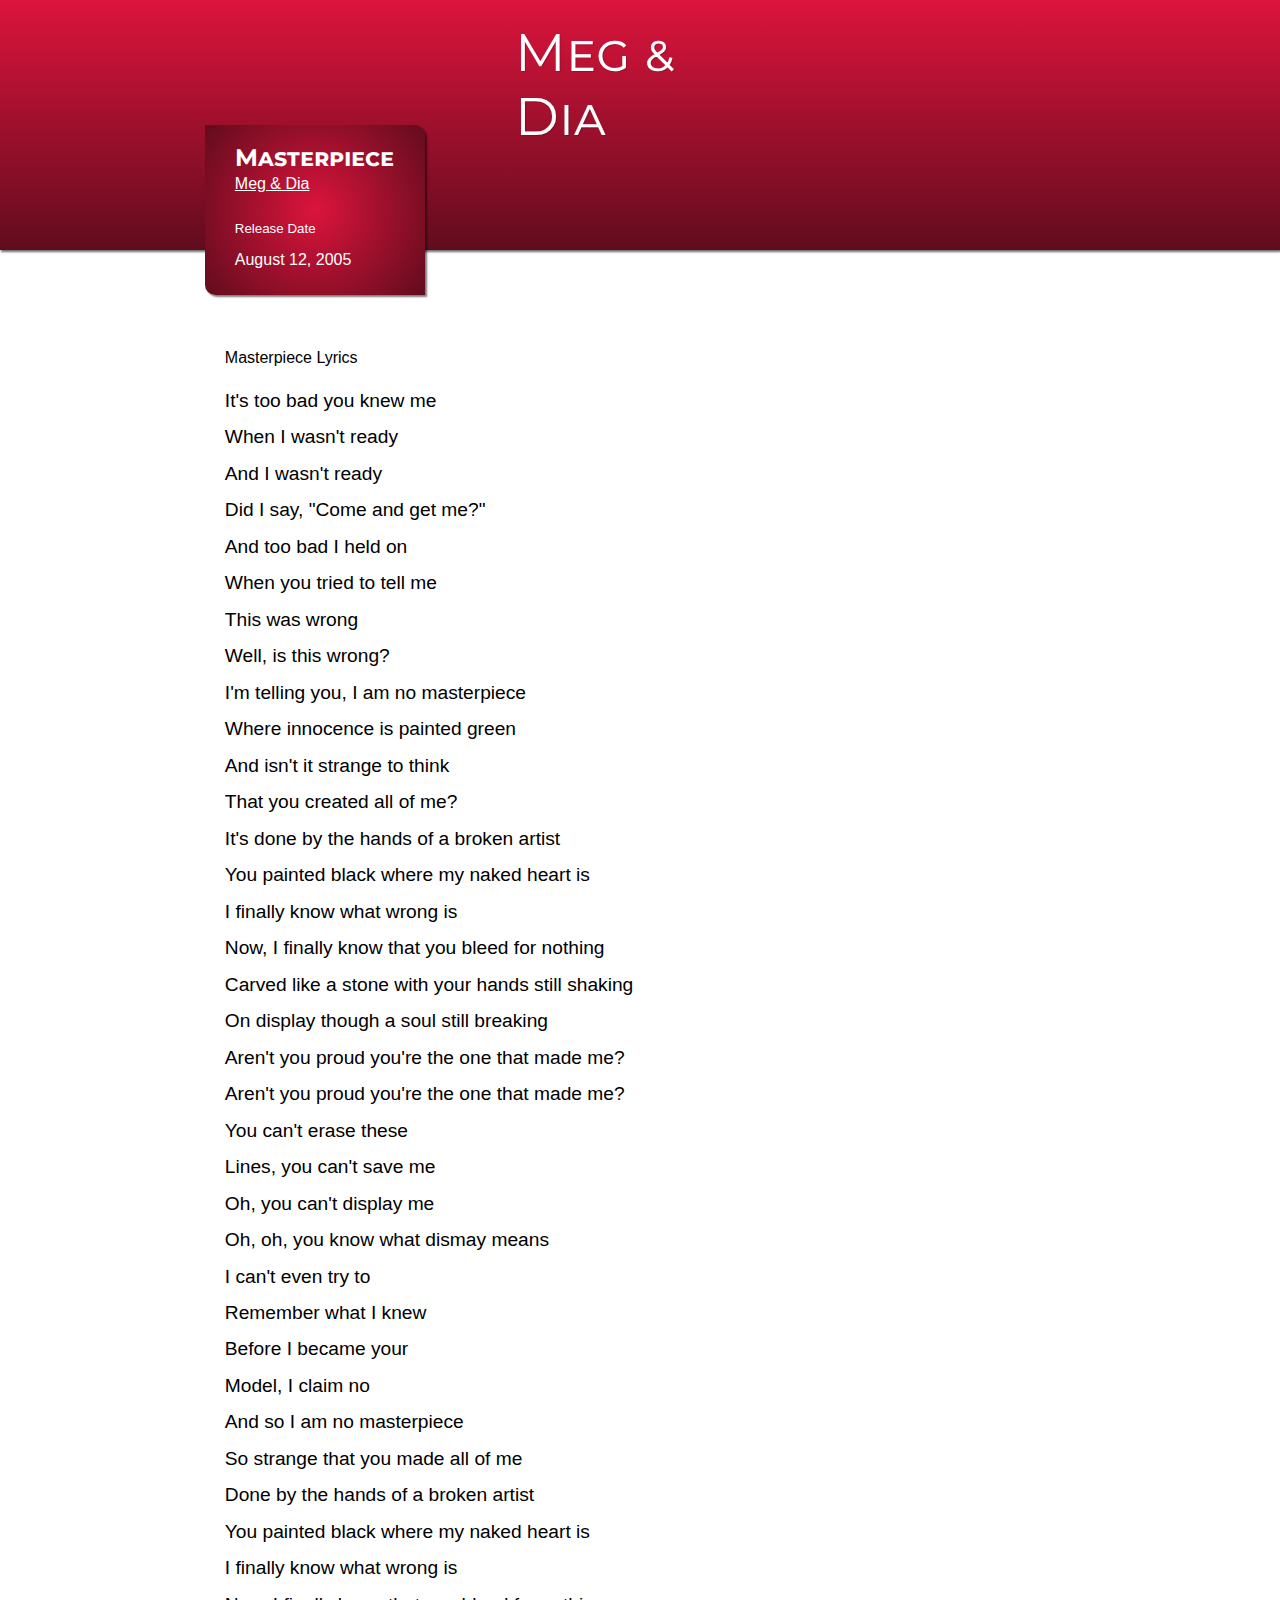
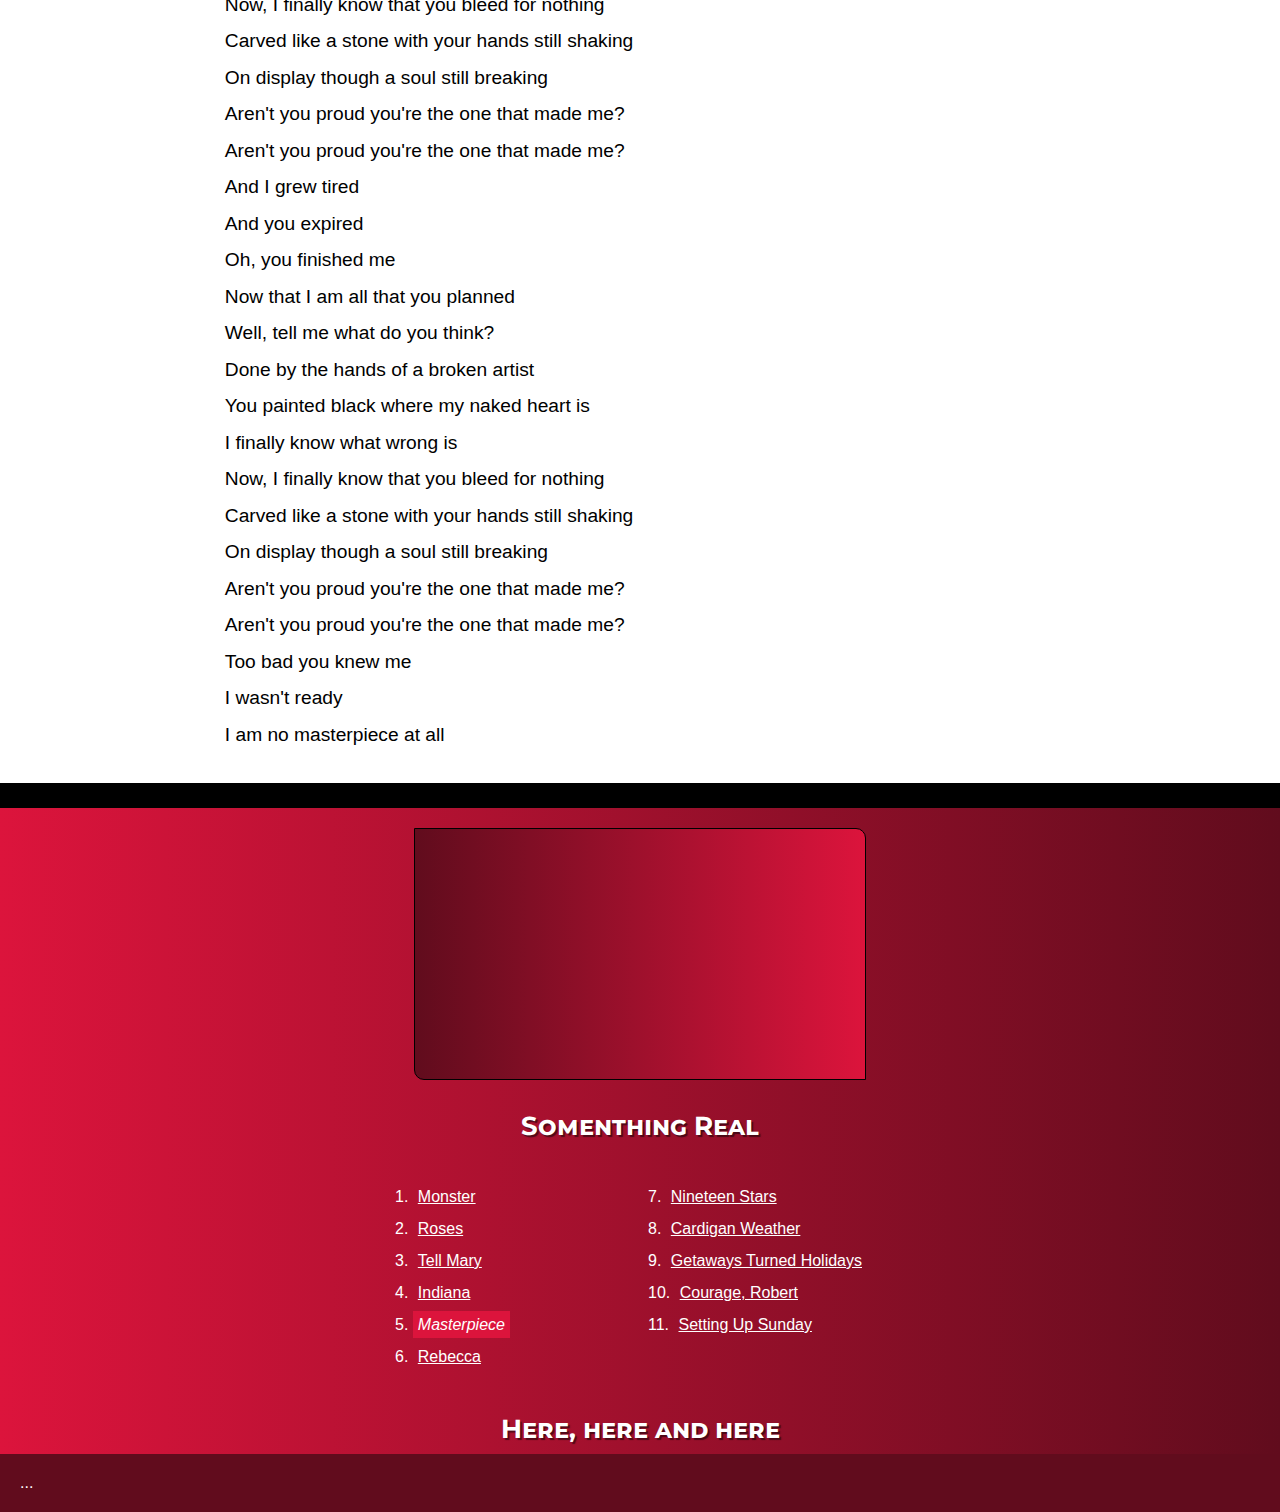
==== commit 114a93b4: "tellmary" ====
--- a/med/index.html
+++ b/med/index.html
@@ -106,13 +106,15 @@
     <section class="lista">
 
         <div>
-            <h2>Somenthing Real</h2>
+            
             
             <nav>
+                <h2>Somenthing Real</h2>
+
                 <ol>
                         <li><a href="monster.html">Monster</a></li>
-                        <li><a href="#">Roses</a></li>
-                        <li><a href="#">Tell Mary</a></li>
+                        <li><a href="roses.html">Roses</a></li>
+                        <li><a href="tellmary.html">Tell Mary</a></li>
                         <li><a href="#">Indiana</a></li>
                         <li><a id="masterpicea">Masterpiece</a></li>
                         <li><a href="#">Rebecca</a></li>
@@ -122,6 +124,8 @@
                         <li><a href="#">Courage, Robert</a></li>
                         <li><a href="#">Setting Up Sunday</a></li>
                 </ol>
+
+                <h2>Here, here and here</h2>
             </nav>
         </div>
 
--- a/med/style.css
+++ b/med/style.css
@@ -163,13 +163,16 @@
 
 }
 
-section.lista > div > h2 {
+section.lista > div > nav > h2 {
    
     padding: 10px;
     color: white;
-    background-color: var(--cor02);
+ 
     text-align: center;
-    font-family: var(--font2);
+    text-shadow: 2px 2px 1px rgba(0, 0, 0, 0.508);
+    font-size: 1.6em;
+    font-family: var(--fontespecial);
+    font-variant: small-caps;
 }
 
 section.lista ol {
